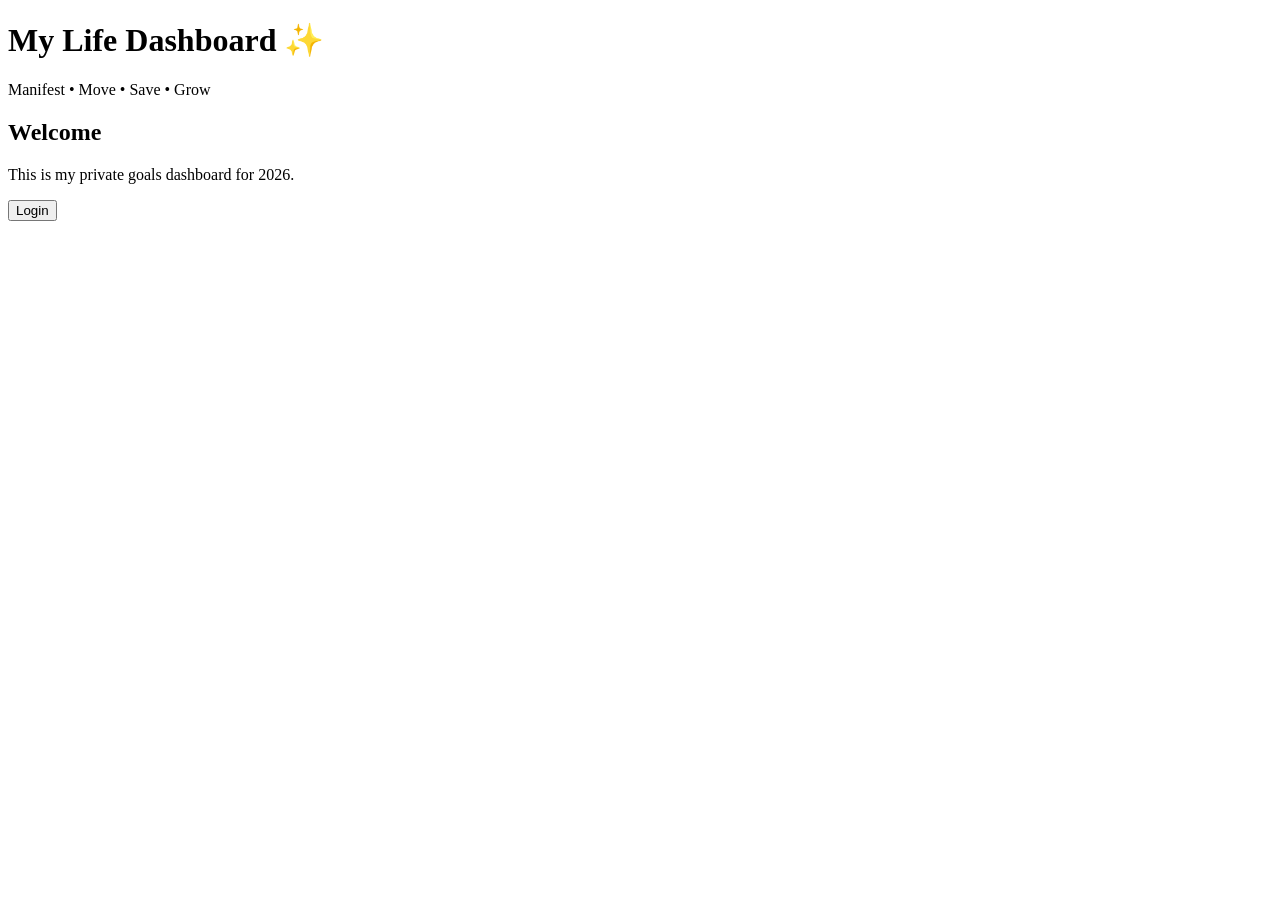
==== index.html @ 5939aab5 "index.html" ====
<!DOCTYPE html>
<html lang="en">
<head>
  <meta charset="UTF-8">
  <meta name="viewport" content="width=device-width, initial-scale=1.0">
  <title>Life Dashboard</title>
  <link rel="stylesheet" href="styles.css">
</head>
<body>

<header>
  <h1>My Life Dashboard ✨</h1>
  <p>Manifest • Move • Save • Grow</p>
</header>

<section>
  <h2>Welcome</h2>
  <p>This is my private goals dashboard for 2026.</p>

  <a href="login.html">
    <button>Login</button>
  </a>
</section>

</body>
</html>
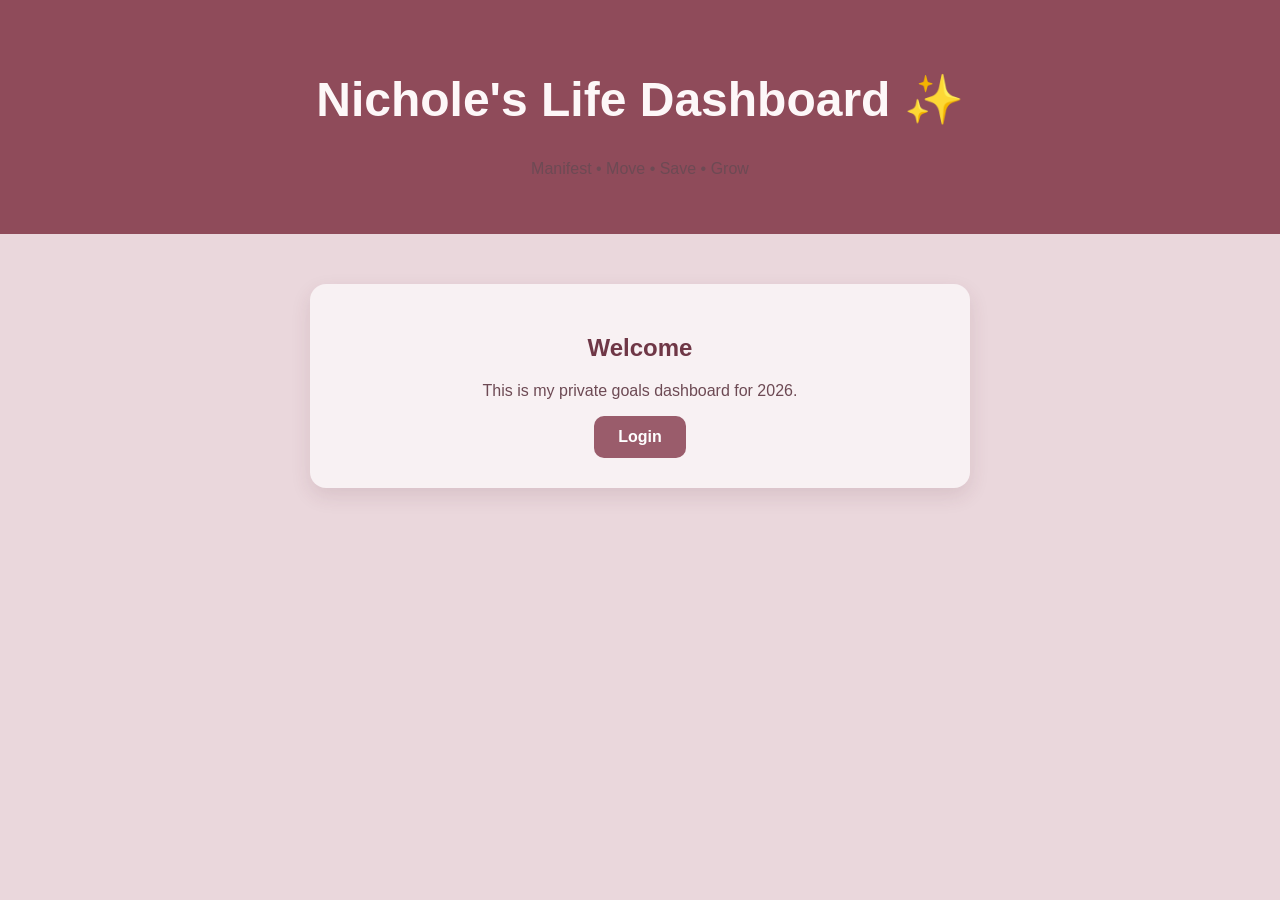
==== commit f14cec57: "Connect Firebase login" ====
--- a/index.html
+++ b/index.html
@@ -9,7 +9,7 @@
 <body>
 
 <header>
-  <h1>My Life Dashboard ✨</h1>
+  <h1>Nichole's Life Dashboard ✨</h1>
   <p>Manifest • Move • Save • Grow</p>
 </header>
 
--- a/styles.css
+++ b/styles.css
@@ -0,0 +1,77 @@
+body {
+  font-family: Arial, sans-serif;
+  background: #ead7dc;   /* dusty rose / pastel burgundy background */
+  color: #5b2c38;        /* deep muted burgundy text */
+  text-align: center;
+  margin: 0;
+}
+
+header {
+  background: #8f4b5a;   /* pastel burgundy */
+  color: #fdf7f8;
+  padding: 40px;
+}
+
+section {
+  margin: 50px auto;
+  max-width: 600px;
+  background: #f8f1f3;   /* soft blush white */
+  padding: 30px;
+  border-radius: 16px;
+  box-shadow: 0 8px 20px rgba(91, 44, 56, 0.12);
+}
+
+h1 {
+  font-size: 3rem;
+}
+
+h2 {
+  color: #6f3746;
+}
+
+p {
+  color: #6d4a54;
+}
+
+button {
+  background: #9a5c6b;
+  color: white;
+  border: none;
+  padding: 12px 24px;
+  border-radius: 10px;
+  cursor: pointer;
+  font-size: 1rem;
+  font-weight: bold;
+  transition: 0.3s ease;
+}
+
+button:hover {
+  background: #7f4352;
+  transform: translateY(-2px);
+}
+main {
+  max-width: 900px;
+  margin: 0 auto;
+}
+
+input {
+  display: block;
+  width: 90%;
+  max-width: 500px;
+  margin: 10px auto;
+  padding: 12px;
+  border: 1px solid #9a5c6b;
+  border-radius: 10px;
+  font-size: 1rem;
+}
+
+progress {
+  width: 80%;
+  height: 22px;
+}
+
+.progress-card {
+  background: #f8f1f3;
+  padding: 20px;
+  border-radius: 16px;
+}
